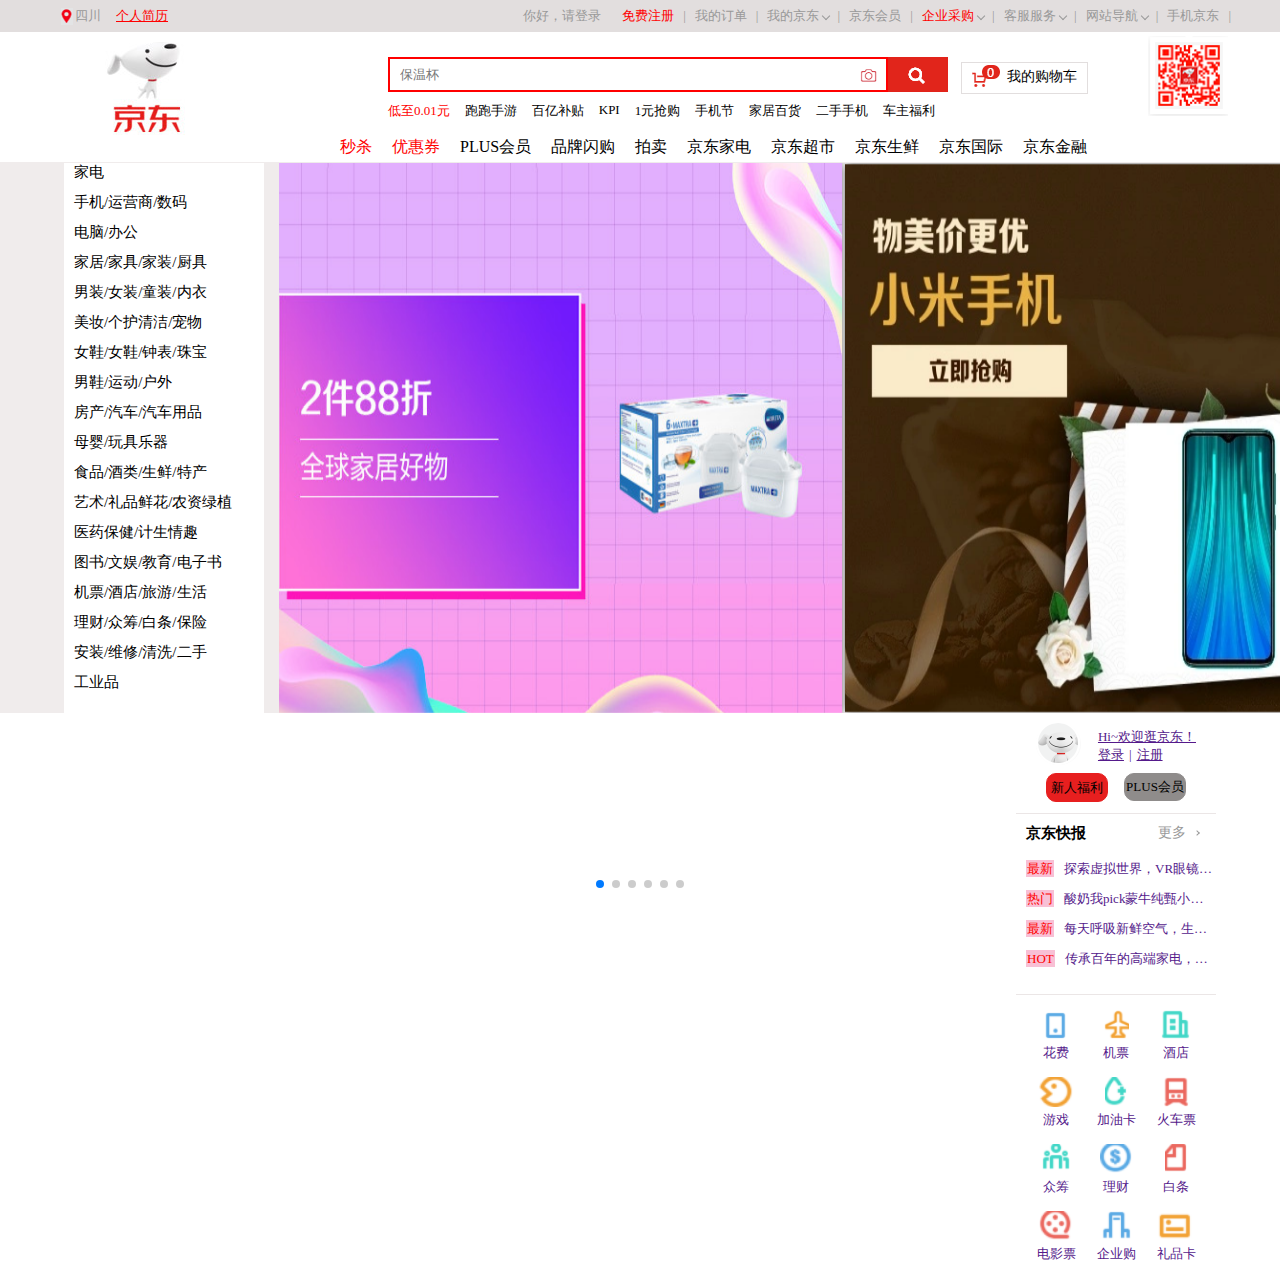
==== works/index.html @ d8d2381b "init" ====
<!DOCTYPE html>
<html lang="en">
<head>
    <meta charset="UTF-8">
    <meta name="viewport" content="width=device-width, initial-scale=1.0">
    <title>京东网和banner图</title>
    <link rel="stylesheet" href="https://unpkg.com/swiper/swiper-bundle.min.css"> 
    <link rel="stylesheet" href="css/index.css">
 </head>
<body>
    <div class="box">
        <div class="head clearfix">
            <div class="head-left">
                <img src="images/1_03.png" alt="">
                <div class="sichuan">四川</div>
                <div class="my-info"><a class="red" href="info.html">个人简历</a></div>
            </div>
            <div class="head-right">
                <ul>
                    <li class="head-right-li1">
                        <a href="">你好，请登录</a>
                        <a class="red" href="">免费注册</a><span>|</span>
                    </li>
                    <li><a href="">我的订单</a><span>|</span></li>
                    <li class="head-right-li3">
                        <div>
                            <a class="cw-icon" href="">我的京东<i></i></a>
                            <span>|</span>
                        </div>
                        <div class="head-right-li3-hov">
                            <ul>
                                <li>待处理订单</li>
                                <li>我的问答</li>
                                <li>我的关注</li>
                            </ul>
                        </div>
                    </li>
                    <li><a href="">京东会员</a><span>|</span></li>
                    <li><a  class="red head-right-li5 cw-icon" href="">企业采购<i></i></a>
                        <span>|</span>
                        <div  class="head-right-li5-hov"></div>
                    </li>
                    <li  class="head-right-li6"><a href="" class="cw-icon">客服服务<i></i></a>
                        <span>|</span>
                        <div  class="head-right-li6-hov"></div>
                    </li>
                    <li class="head-right-li7"><a href="" class="cw-icon">网站导航<i></i></a>
                        <span>|</span>
                        <div class="head-right-li7-hov"></div>
                    </li>
                    <li class="jingdong"><a href="">手机京东</a><span>|</span>
                        <img src="images/4_03.png.png" alt="">
                    </li>
                 </ul>
            </div>
        </div>
        <div class="search clearfix">
            <div  class="search-left">
                <img src="images/5_03.png" alt="">                
            </div>
            <div  class="search-right">
                    <div class="search-right-input">
                        <div>
                            <input id="text" type="text" placeholder="保温杯">
                            <img id="img" class="search-right-input-img1"src="images/2_03.png" alt="">
                            <img class="search-right-input-img2" src="images/6.png" alt="">
                        </div>
                        <ul  class="search-right-title">
                            <li class="red">低至0.01元</li>
                            <li>跑跑手游</li>
                            <li>百亿补贴</li>
                            <li>KPI</li>
                            <li>1元抢购</li>
                            <li>手机节</li>
                            <li>家居百货</li>
                            <li>二手手机</li>
                            <li>车主福利</li>
                        </ul>
                    </div>
                    <div class="search-right-shop">
                        <img src="images/3_03.png" alt="">
                        <div>我的购物车</div>
                    </div>
            </div>
        </div>
        <div class="nav clearfix">
            <ul>
                <li class="red">秒杀</li>
                <li class="red">优惠券</li>
                <li>PLUS会员</li>
                <li>品牌闪购</li>
                <li>拍卖</li>
                <li>京东家电</li>
                <li>京东超市</li>
                <li>京东生鲜</li>
                <li>京东国际</li>
                <li>京东金融</li>
            </ul>
        </div>
        <div class="content">
            <div class="content-box clearfix">
                    <div class="content-section">
                        <div class="section-left">
                            <ul>
                                <div class="left1">
                                    <li><a href="">家电</a></li>
                                    <div class="left1-hov">家电</div>
                                </div>                                
                                <li><a href="">手机/</a><a href="">运营商/</a><a href="">数码</a></li>
                                <li><a href="">电脑/</a><a href="">办公</a></li>
                                <li><a href="">家居/</a><a href="">家具/</a><a href="">家装/</a><a href="">厨具</a></li>
                                <li><a href="">男装/</a><a href="">女装/</a><a href="">童装/</a><a href="">内衣</a></li>
                                <li><a href="">美妆/</a><a href="">个护清洁/</a><a href="">宠物</a></li>
                                <li><a href="">女鞋/</a><a href="">女鞋/</a><a href="">钟表/</a><a href="">珠宝</a></li>
                                <li><a href="">男鞋/</a><a href="">运动/</a><a href="">户外</a></li>
                                <li><a href="">房产/</a><a href="">汽车/</a><a href="">汽车用品</a></li>
                                <li><a href="">母婴/</a><a href="">玩具乐器</a></li>
                                <li><a href="">食品/</a><a href="">酒类/</a><a href="">生鲜/</a><a href="">特产</a></li>
                                <li><a href="">艺术/</a><a href="">礼品鲜花/</a><a href="">农资绿植</a></li>
                                <li><a href="">医药保健/</a><a href="">计生情趣</a></li>
                                <li><a href="">图书/</a><a href="">文娱/</a><a href="">教育/</a><a href="">电子书</a></li>
                                <li><a href="">机票/</a><a href="">酒店/</a><a href="">旅游/</a><a href="">生活</a></li>
                                <li><a href="">理财/</a><a href="">众筹/</a><a href="">白条/</a><a href="">保险</a></li>
                                <li><a href="">安装/</a><a href="">维修/</a><a href="">清洗/</a><a href="">二手</a></li>
                                <li><a href="">工业品</a></li>
                            </ul>
                        </div>
                        <div class="section-center swiper-container">
                            <ul class="swiper-wrapper">
                                <li class="swiper-slide"><img  src="images/23.png" alt=""/></li>
                                <li class="swiper-slide"><img   src="images/24.png" alt=""/></li>
                                <li class="swiper-slide"><img   src="images/25.png" alt=""/></li>
                                <li class="swiper-slide"><img  src="images/26.png" alt=""/></li>
                                <li class="swiper-slide"><img  src="images/27.png" alt=""/></li>
                                <li class="swiper-slide"><img  src="images/28.png" alt=""/></li>
                            </ul>
                                <div class="swiper-pagination"></div>        
                                <div class="swiper-button-left"></div>
                                <div class="swiper-button-right"></div>
                        </div>
                        <div class="section-right">
                            <div>
                                <img src="images/20.png" alt="">
                            </div>
                            <div>
                                <img src="images/21.png" alt="">
                            </div>
                            <div>
                                <img src="images/22.png" alt="">
                            </div>
                        </div>
                    </div>
                    <div class="content-aside">
                        <div  class="content-aside1">
                            <div   class="content-aside11">
                                <div  class="content-aside11-1">
                                    <img src="images/7.png" alt="">
                                </div>
                                <div  class="content-aside11-2">
                                    <a href="">Hi~欢迎逛京东！</a><br/>
                                    <a href="">登录<span>|</span>注册</a>
                                </div>
                            </div>
                            <div>
                                <div  class="content-aside11-3">新人福利</div>
                                <div  class="content-aside11-4">PLUS会员</div>
                            </div>
                        </div>
                        <div class="content-aside2 clearfix">
                            <div>
                                <div class="kuaibao"><b>京东快报</b></div>
                                <div class="gduo">更多<i></i></div>
                            </div>
                            <div class="content-aside2-list">
                                <ul>
                                    <li><a title="探索虚拟世界，VR眼镜让游戏更刺激" href=""><span>最新</span>探索虚拟世界，VR眼镜让游戏更刺激</a></li>
                                    <li><a title="酸奶我pick蒙牛纯甄小蛮腰，为芒果芝士口味撑腰！" href=""><span>热门</span>酸奶我pick蒙牛纯甄小蛮腰，为芒果芝士口味撑腰！</a></li>
                                    <li><a title="每天呼吸新鲜空气，生活才会多姿多彩！" href=""><span>最新</span>每天呼吸新鲜空气，生活才会多姿多彩！</a></li>
                                    <li><a title="传承百年的高端家电，看德国的美诺如何撩动你不爱洗衣的心" href=""><span>HOT</span>传承百年的高端家电，看德国的美诺如何撩动你不爱洗衣的心</a></li>
                                </ul>
                            </div>
                        </div>
                        <div class="content-aside3 clearfix">
                                <ul>
                                    <li class="clearfix">
                                        <a href=""><img src="images/8.png" alt=""><span>花费</span></a>
                                        <a href=""><img src="images/9.png" alt=""><span>机票</span></a>
                                        <a href=""><img src="images/10.png" alt=""><span>酒店</span></a>
                                    </li>

                                    <li class="clearfix">
                                        <a href=""><img src="images/11.png" alt=""><span>游戏</span></a>
                                        <a href=""><img src="images/12.png" alt=""><span>加油卡</span></a>
                                        <a href=""><img src="images/13.png" alt=""><span>火车票</span></a>
                                    </li>
                                    <li class="clearfix">
                                        <a href=""><img src="images/14.png" alt=""><span>众筹</span></a>
                                        <a href=""><img src="images/15.png" alt=""><span>理财</span></a>
                                        <a href=""><img src="images/16.png" alt=""><span>白条</span></a>
                                    </li>
                                    <li class="clearfix">
                                        <a href=""><img src="images/17.png" alt=""><span>电影票</span></a>
                                        <a href=""><img src="images/18.png" alt=""><span>企业购</span></a>
                                        <a href=""><img src="images/19.png" alt=""><span>礼品卡</span></a>
                                    </li>
                                </ul>
                        </div>
                    </div>
            </div>
        </div>
    </div>
    <script src="https://unpkg.com/swiper/swiper-bundle.min.js"> </script>
    <script>
        window.onload=function(){
            var text=document.getElementById("text")
            var img=document.getElementById("img")
            img.onclick=function(){
                var gain=text.value
                console.log(gain)
            }
        }

        var mySwiper = new Swiper ('.swiper-container', {
            autoplay: {
                disableOnInteraction: false,
            },
            pagination: {
            el: '.swiper-pagination',
            },
        })        
   
    </script>
</body>
</html>
---- works/css/index.css ----
/* 京东和banner图 */
*{
    margin: 0;padding: 0;
}
.clearfix:after{
    content: "";
    width: 100%;
    height: 0;
    display: block;
    clear: both;
}
.red{
    color: red;
}
/* 头部 */
.head{
    width: 100%;
    height: 30px;
    font-size: 13px;
    color: #999;
    background-color: #e2dede;
    border: 1px solid #e2dede;
}
.head-left{
    height: 30px;
    line-height: 30px;
    text-align: center;
    float: left;
}
.head-left img{
    float: left;
    margin-left: 60px;
    margin-top: 7px;
    margin-right: 2px;
}
.head-left .sichuan{
    float: left;
    margin-right: 5px;
}
.my-info {
    float: left;
    margin-right: 5px;
    margin-left: 10px;
}
.head-right{
    float: right;
    margin-right: 50px;
    position: relative;
}
.head-right ul li{
    line-height: 30px;
    text-align: center;
    font-size: 13px;
    list-style: none;
    float: left;
    /* border: 1px solid blue; */
}
.head-right ul li a{
    padding: 0px 9px;
    color: #999;
    text-decoration: none;
    position: relative;
}
.head-right ul li a.red{
    color: red;
}
.head-right ul li a.cw-icon {
    padding-right: 15px;
}
.head-right ul li.jingdong img{
    width: 80px;
    height: 80px;
    position: absolute;
    top: 35px;
    right: 3px;
} 
.head-right ul li a i{
    display: inline-block;
    width: 5px;
    height: 5px;
    border:1px solid #999 ;
    border-top:none;
    border-left:none;
    transform: rotate(45deg);
    position: absolute;
    right: 5px;
    top: 5px;
}


.head-right-li3{
    position: relative;
}
.head-right-li3-hov{
    width: 300px;
    height: 150px;
    border:1px solid #e6dada;
    border-top:none;
    background-color: white;
    position: absolute;
    top: 30px;
    left: 0px;
    z-index: 2;
    display: none;
}
.head-right-li3-hov ul li{
    width: 200px;
    height: 50px;
    list-style: none;
}
.head-right-li3:hover{
    background-color: white;
}
.head-right-li3:hover .head-right-li3-hov{
    display: block;
}
/* 搜索框 */
.search{
    width: 100%;
    height: 100px;
}
.search-left{
    float: left;
    margin-left: 100px;
    margin-top: 10px;
}
.search-right{
    width: 800px;
    height: 100px;
    float: left;
    margin-left: 200px;
    position: relative;
}
.search-right-input{
    float: left;
}
.search-right .search-right-title li{
    font-size: 13px;
    float: left;
    list-style: none;
    margin-right: 15px;
    margin-top: 10px;
}
.search-right-shop{
    width: 125px;
    height: 30px;
    float: right;
    border: 1px solid #e2dede;
    position: relative;
    margin-right: 100px;
    margin-top: 30px;
}
.search-right-shop img{
    position: absolute;
    left: 5px;
    top: 2px;
}
.search-right-shop div{
    font-size: 14px;
    position: absolute;
    right: 10px;
    top: 5px;
}

.search-right-input div input{
    box-sizing: border-box;
    padding: 0 10px;
    width: 500px;
    height: 35px;
    border: 2px solid red;
    margin-top: 25px;
    outline: 0;
}
.search-right .search-right-input-img1{
    position: absolute;
    left:500px;
    top: 24px;
    cursor: pointer;
}
.search-right .search-right-input-img2{
    position: absolute;
    left:470px;
    top: 35px;
}

/* nav */
.nav{
    width: 100%;
    height: 30px;
}
.nav ul{
    width: 800px;
    height: 30px;
    margin-left: 320px;
}
.nav li{
    float: left;
    line-height: 30px;
    text-align: center;
    list-style: none;
    margin-left: 20px;
}

/* content */
.content{
    width: 100%;
    border-top:1px solid #f0ecec;
    background-color: #f0ecec;
}
.content-box{
    width: 90%;
    height: 550px;
    /* border: 1px solid red; */
    margin: 0 auto;
}
.content-section{
    width: 1000px;
    height: 550px;
    float: left;
}
.section-left{
    width:200px ;
    height: 550px;
    background-color: white;
    float: left;
}
.section-left ul li{
    font-size: 15px;
    list-style: none;
    width: 190px;
    height: 30px;
    padding-left: 10px;
}
.section-left ul li:hover{
    background-color:#dbd2d2 ;
}
.section-left ul li a{
    color: #000;
    text-decoration: none;
}
.section-left ul li a:hover{
    color: red;
}
.left1{
    width: 200px;
    height: 30px;
    position: relative;
}
.left1-hov{
    width: 1015px;
    height: 550px;
    background-color: #c7f8c1;
    position: absolute;
    left: 200px;
    top: 0px;
    z-index: 3;
    display: none;
}
.left1:hover .left1-hov{
    display: block;
}
.section-center{
    width: 565px ;
    height: 550px;
    float: left;
    margin-left:15px;
}
.section-center .swiper-wrapper{
    list-style: none;
}
.section-center .swiper-wrapper .swiper-slide img{
    width: 565px ;
    height: 550px;
}
.swiper-wrapper .swiper-button-left{
    width: 100px;
    height: 30px;
    color: white;
    border: 1px solid #e0d8d8;
    background-color: #e0d8d8;
    border-radius: 10%;
}
.section-right{
    width: 200px;
    height: 550px;
    float: right;
    margin-top: 5px;
}
.section-right img{
    width: 200px;
    height: 160px;
    margin-top: 12px;
}
/* content-aside */
.content-aside{
    width: 200px;
    height: 550px;
    float: right;
    font-size: 13px;
    background-color: white;
}
.content-aside1{
    width: 200px;
    height: 100px;
    border-bottom: 1px solid #ebe6e6;
    position: relative;
}
.content-aside11-1 img{
    float: left;
    border-radius:50%;
    margin-left: 20px;
    margin-top: 10px;
}
.content-aside11-2{
    float: right;
    margin-top: 15px;
    margin-right: 20px;
}
.content-aside11-2 span{
    margin-left: 5px;
    margin-right: 5px;
}
.content-aside11-3{
    width: 60px;
    height: 27px;
    line-height: 27px;
    text-align: center;
    border: 1px solid rgb(231, 31, 31);
    background-color: rgb(231, 31, 31);
    border-radius: 10px;
    float: left;
    position: absolute;
    left: 30px;
    top: 60px;
}
.content-aside11-4{
    width: 60px;
    height: 26px;
    line-height: 26px;
    text-align: center;
    border: 1px solid rgb(143, 140, 139);
    background-color: rgb(143, 140, 139);
    border-radius: 10px;
    float: left;
    margin-top: 20px;
    position: absolute;
    right:30px;
    top: 40px;
}
.content-aside2{
    width: 200px;
    height: 180px;
    border-bottom: 1px solid #ebe6e6;
    position: relative;
}
.kuaibao{
    font-size: 15px;
    float: left;
    margin-top: 10px;
    margin-left: 10px;
}
.gduo{
    float: right;
    font-size: 14px;
    color: #999;
    margin-right: 30px;
    margin-top: 10px;
}
.gduo i{
    display: block;
    width:3px;
    height:3px;
    border: 1px solid #999;
    border-top:none ;
    border-left:none ;
    transform: rotate(-45deg);
    position: absolute;
    right: 17px;
    top: 17px;
}
.content-aside2-list{
    width: 200px;
    height: 140px;
    position: absolute;
    top: 40px;
}
.content-aside2-list ul li{
   list-style: none;
}
.content-aside2-list ul li a{
    text-decoration: none;
    overflow: hidden;
    white-space: nowrap;
    text-overflow: ellipsis;
    display: block;
}

.content-aside2-list ul li a span{
    width: 50px;
    height: 25px;
    line-height: 30px;
    text-align: center;
    color: red;
    border: 1px solid rgb(248, 192, 213);
    background-color: rgb(248, 192, 213);
    margin-right: 10px;
    margin-left: 10px;
} 
.content-aside3{
    box-sizing: border-box;
    width: 200px;
    padding-left: 10px;
}
.content-aside3 li{
    list-style: none;
}
.content-aside3 li a{
    float: left;
    width: 60px;
    margin-top: 15px;
    text-align: center;
    text-decoration: none;

}
.content-aside3 ul li a img{
    height: 30px;
}
.content-aside3 ul li a span{
    display: block;
}
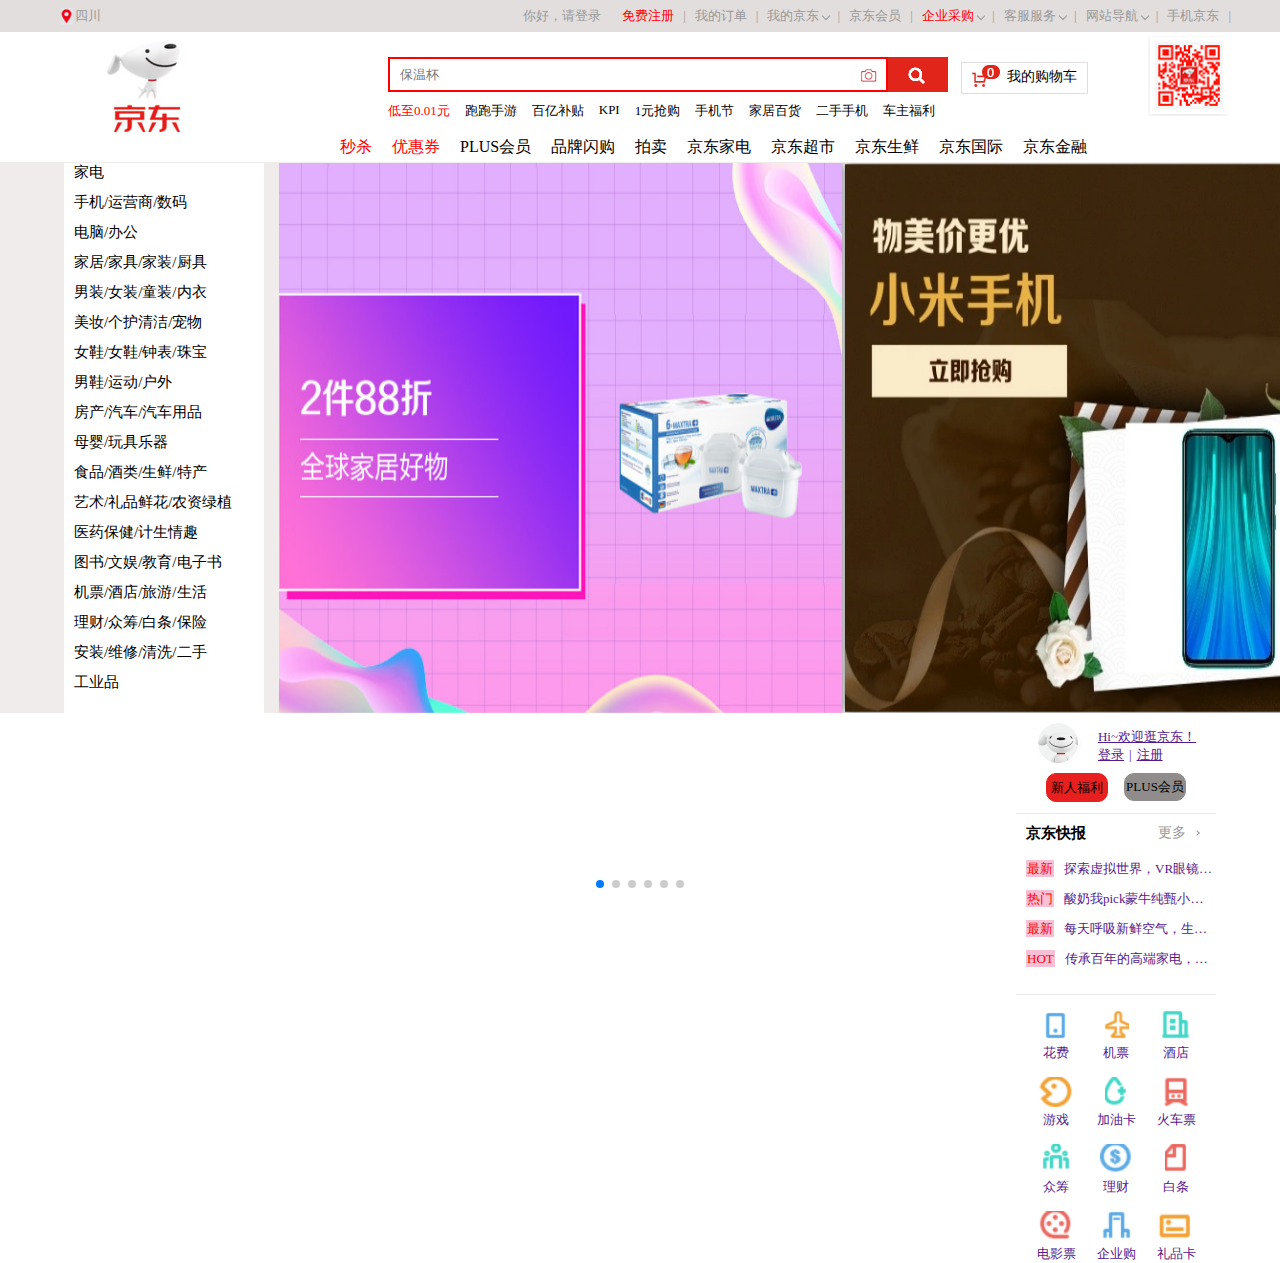
==== commit 88359546: "更改文件" ====
--- a/works/index.html
+++ b/works/index.html
@@ -13,7 +13,6 @@
             <div class="head-left">
                 <img src="images/1_03.png" alt="">
                 <div class="sichuan">四川</div>
-                <div class="my-info"><a class="red" href="info.html">个人简历</a></div>
             </div>
             <div class="head-right">
                 <ul>
